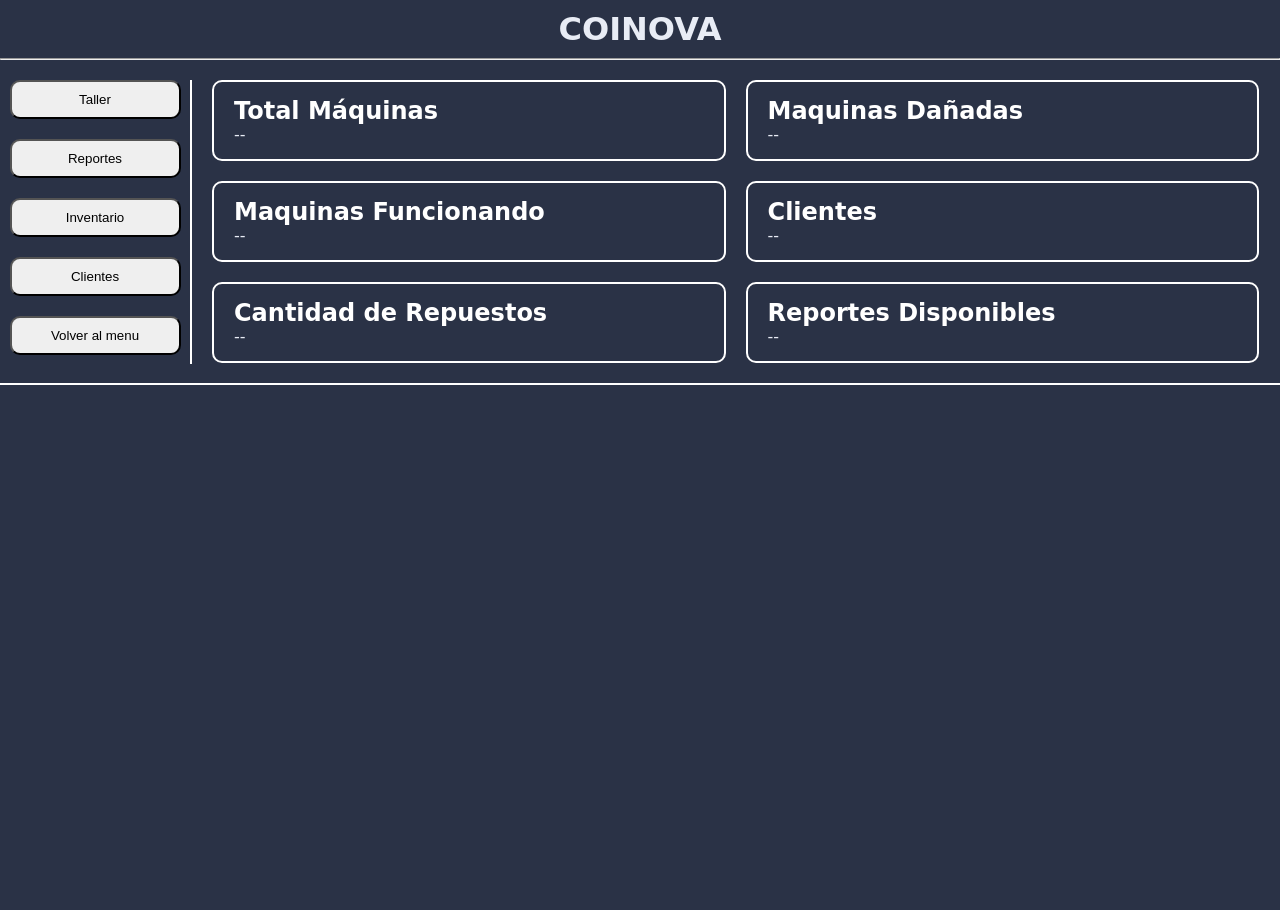
==== Presentacion/Index.html @ 0ec00ea8 "Proyecto Empezar de 0 con algunas cosas ya hechas" ====
<!DOCTYPE html>
<html lang="es">

<head>
  <meta charset="UTF-8">
  <meta name="viewport" content="width=device-width, initial-scale=1.0">
  <title>COINOVA | Innovación & Monedas</title>
  <link rel="stylesheet" href="style.css">
</head>

<body>
  <header>
    <h1>COINOVA</h1>
    <hr>
  </header>

  <main class="container">
    <aside>
      <button type="button" id="maquinasBtn">Taller</button>
      <button type="button" id="reportesBtn">Reportes</button>
      <button type="button" id="inventarioBtn">Inventario</button>
      <button type="button" id="clientesBtn">Clientes</button>
      <button type="button" id="volverBtn">Volver al menu</button>
    </aside>

    <section>
      <div class="dash">
        <div class="card">
          <h2>Total Máquinas</h2>
          <p id="ID-Maquinas">--</p>
        </div>
        <div class="card">
          <h2>Maquinas Dañadas</h2>
          <p id="Estado-MaquinasD">--</p>
        </div>
        <div class="card">
          <h2>Maquinas Funcionando</h2>
          <p id="Estado-MaquinasF">--</p>
        </div>
        <div class="card">
          <h2>Clientes</h2>
          <p id="ID-Clientes">--</p>
        </div>
        <div class="card">
          <h2>Cantidad de Repuestos</h2>
          <p id="ID-Repuestos">--</p>
        </div>
        <div class="card">
          <h2>Reportes Disponibles</h2>
          <p id="ID-Reportes">--</p>
        </div>
      </div>
    </section>
  </main>

  <script src="Negocio/app.js"></script>
  <script src="Negocio/botones_menu.js"></script>
</body>

</html>
---- Presentacion/style.css ----
:root {
  --bg: #2a3246;
  --panel: #1a2133;
  --panel-2: #222b42;
  --text: #e8ecf5;
  --muted: #8f9bb8;
  --gold: #f5b83d;
  --ok: #2ecc8f;
  --bad: #ef5b5b;
  --warn: #f59f3d;
  --radius: 10px;
}

* {
  box-sizing: border-box;
  margin: 0;
  padding: 0;
}

body {
  font-family: "Segoe UI", system-ui, sans-serif;
  background: var(--bg);
  color: var(--text);
  min-height: 100vh;
}

header h1 {
  display: flex;
  justify-content: center;
  margin-top: 10px;
  margin-bottom: 10px;
}

header hr {
  color: white;
}

/* ESTILOS DEL MENU PRINCIPAL */

.container {
  display: grid;
  grid-template-columns: repeat(2, 1fr);
  grid-template-columns: 15% 85%;
  align-items: start;
}

main {
  border-bottom: 2px solid white;
}

aside {
  display: flex;
  flex-direction: column;
  align-items: center;
  gap: 20px;
  margin-top: 20px;
  margin-bottom: 20px;
  border-right: 2px solid white;
  height: 88%;
}

aside button {
  width: 90%;
  padding: 10px 14px;
  cursor: pointer;
  border-radius: var(--radius);
}

section .dash {
  display: grid;
  grid-template-columns: repeat(2, 1fr);
  grid-template-columns: 49% 49%;
  gap: 20px;
  margin: 20px;
}

section .card {
  border: 2px solid white;
  border-radius: var(--radius);
  height: 100%;
  width: 100%;
  padding: 15px 20px;
}

section .card h2 {
  color: white;
}

/* ESTILOS DE INVENTARIO */

.container_inventario {
  display: grid;
  grid-template-columns: repeat(2, 1fr);
  grid-template-columns: 15% 85%;
  align-items: start;
}

.container_header {
  display: flex;
  justify-content: space-between;
  margin-left: 20px;
  margin-right: 20px;
  margin-top: 20px;
}

.container_header button {
  padding: 5px 5px;
  cursor: pointer;
  border-radius: var(--radius);
}

/* ESTILOS DE LA TABLA */

.table {
  width: calc(100% - 40px);
  margin-left: 20px;
  margin-right: 20px;
  margin-top: 20px;
  border-collapse: collapse;
}

.table th,
.table td {
  padding: 10px 15px;
  border-bottom: 1px solid rgba(255, 255, 255, 0.2);
}

.table th {
  background-color: var(--panel);
  color: white;
  font-weight: 600;
  border-top: 1px solid rgba(255, 255, 255, 0.2);
}

.table td {
  color: var(--text);
}

.table tr:hover {
  background-color: rgba(255, 255, 255, 0.04);
}

/* Modal de Agregar maquina */

.Modal {
  position: fixed;
  top: 0;
  left: 0;
  width: 100%;
  height: 100%;
  background-color: rgba(0, 0, 0, 0.65);
  display: none;
  justify-content: center;
  align-items: center;
  z-index: 1000;
}

.Modal_Contenido {
  background-color: var(--panel);
  border: 2px solid white;
  border-radius: var(--radius);
  width: 90%;
  max-width: 420px;
  padding: 25px 30px;
  color: var(--text);
  box-shadow: 0 8px 30px rgba(0, 0, 0, 0.4);
}

.Modal_Contenido h2 {
  color: white;
  margin-bottom: 20px;
  text-align: center;
}

.Modal_Contenido form {
  display: flex;
  flex-direction: column;
  gap: 12px;
}

.Modal_Contenido label {
  font-size: 0.95rem;
  color: var(--text);
}

.Modal_Contenido input,
.Modal_Contenido select {
  padding: 10px 12px;
  border-radius: var(--radius);
  border: 1px solid white;
  background-color: var(--panel-2);
  color: var(--text);
  font-size: 0.95rem;
  outline: none;
}

.Modal_Contenido button {
  padding: 10px 18px;
  border-radius: var(--radius);
  cursor: pointer;
  border: 1px solid white;
  font-size: 0.95rem;
  margin-top: 8px;
  transition: opacity 0.2s;
}

.Modal_Contenido button:hover {
  opacity: 0.85;
}

.Modal_Contenido button[type="submit"] {
  background-color: var(--gold);
  color: var(--panel);
  font-weight: 600;
  border: none;
}

.Modal_Contenido button[type="button"] {
  background-color: transparent;
  color: white;
}
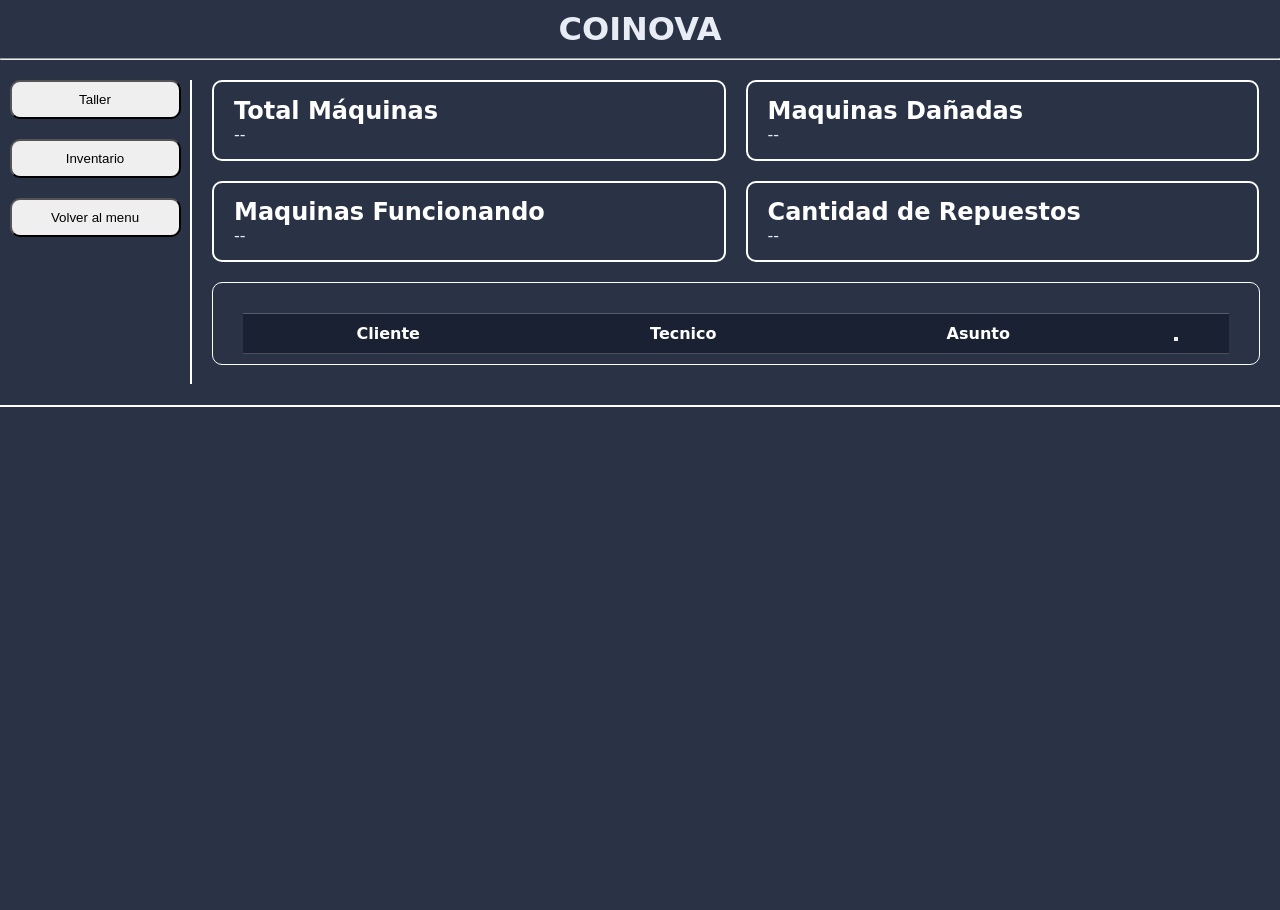
==== commit 8e285e2a: "Reportes Lista de reporte en la pagina principal" ====
--- a/Presentacion/Index.html
+++ b/Presentacion/Index.html
@@ -17,9 +17,9 @@
   <main class="container">
     <aside>
       <button type="button" id="maquinasBtn">Taller</button>
-      <button type="button" id="reportesBtn">Reportes</button>
+      <!--<button type="button" id="reportesBtn">Reportes</button>-->
       <button type="button" id="inventarioBtn">Inventario</button>
-      <button type="button" id="clientesBtn">Clientes</button>
+      <!--<button type="button" id="clientesBtn">Clientes</button>-->
       <button type="button" id="volverBtn">Volver al menu</button>
     </aside>
 
@@ -38,23 +38,31 @@
           <p id="Estado-MaquinasF">--</p>
         </div>
         <div class="card">
-          <h2>Clientes</h2>
-          <p id="ID-Clientes">--</p>
-        </div>
-        <div class="card">
           <h2>Cantidad de Repuestos</h2>
           <p id="ID-Repuestos">--</p>
         </div>
-        <div class="card">
-          <h2>Reportes Disponibles</h2>
-          <p id="ID-Reportes">--</p>
+      </div>
+      <div>
+        <div class="Card_Reportes">
+          <table id="table_Reportes" class="table_Reportes">
+            <thead>
+              <tr>
+                <th>Cliente</th>
+                <th>Tecnico</th>
+                <th>Asunto</th>
+                <th><button></button></th>
+              </tr>
+            </thead>
+            <tbody id="cuerpo-tabla">
+            </tbody>
+          </table>
         </div>
       </div>
     </section>
   </main>
 
-  <script src="Negocio/app.js"></script>
-  <script src="Negocio/botones_menu.js"></script>
+  <script src="../Negocio/app.js"></script>
+  <script src="../Negocio/botones_menu.js"></script>
 </body>
 
 </html>
--- a/Presentacion/style.css
+++ b/Presentacion/style.css
@@ -218,4 +218,43 @@
 .Modal_Contenido button[type="button"] {
   background-color: transparent;
   color: white;
+}
+
+/* Estilos de la tabla de reportes */
+
+.Card_Reportes {
+  border: 1px solid white;
+  border-radius: 10px;
+  padding: 10px;
+  margin: 20px 20px 40px 20px;
+  flex: 1;
+}
+
+.table_Reportes {
+  width: calc(100% - 40px);
+  margin-left: 20px;
+  margin-right: 20px;
+  margin-top: 20px;
+  border-collapse: collapse;
+}
+
+.table_Reportes th,
+.table_Reportes td {
+  padding: 10px 15px;
+  border-bottom: 1px solid rgba(255, 255, 255, 0.2);
+}
+
+.table_Reportes th {
+  background-color: var(--panel);
+  color: white;
+  font-weight: 600;
+  border-top: 1px solid rgba(255, 255, 255, 0.2);
+}
+
+.table_Reportes td {
+  color: var(--text);
+}
+
+.table_Reportes tr:hover {
+  background-color: rgba(255, 255, 255, 0.04);
 }
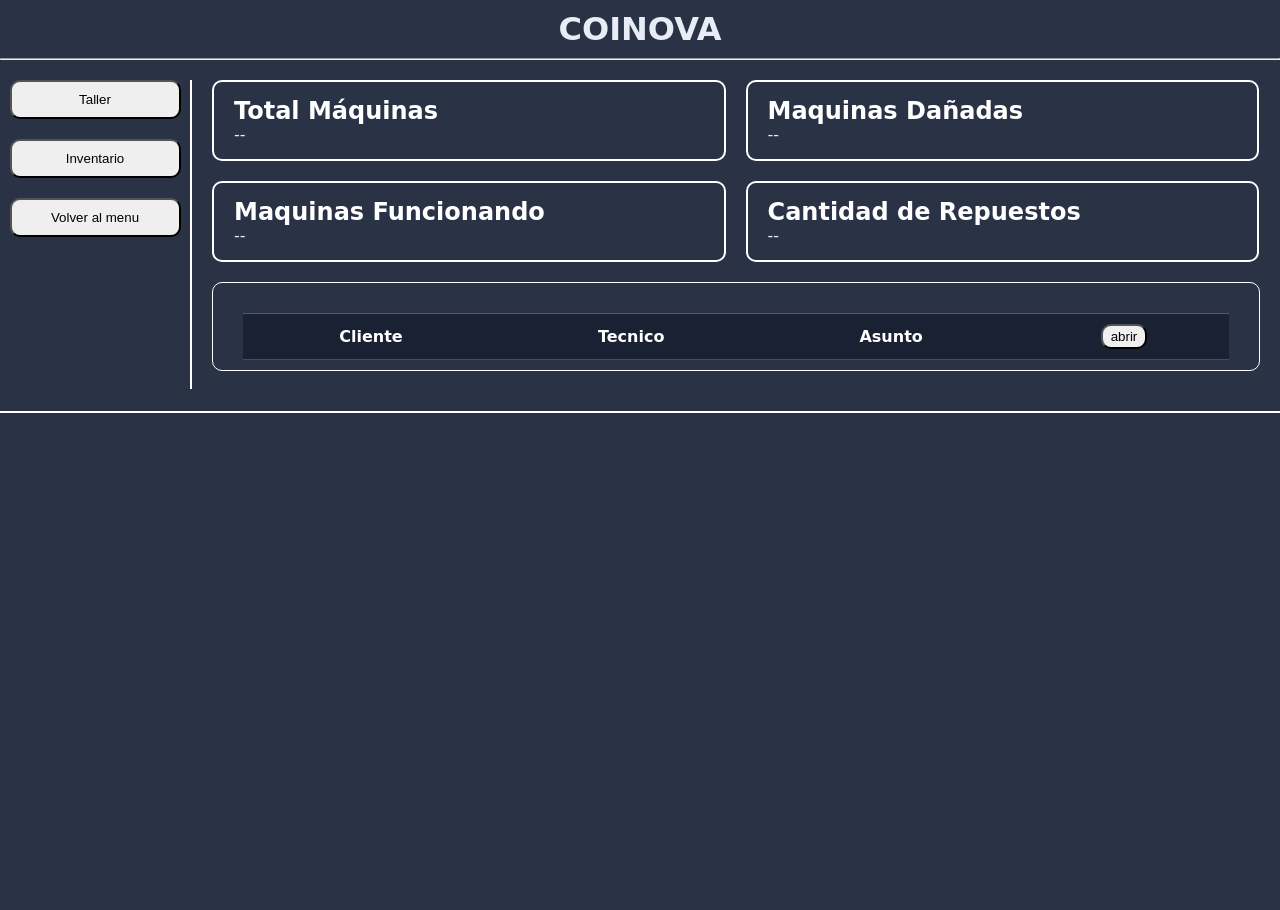
==== commit 2b64c5ee: "reportes" ====
--- a/Presentacion/Index.html
+++ b/Presentacion/Index.html
@@ -50,7 +50,7 @@
                 <th>Cliente</th>
                 <th>Tecnico</th>
                 <th>Asunto</th>
-                <th><button></button></th>
+                <th><button type="button" id="abrir_modal_reporte" class="btn_reporte">abrir</button></th>
               </tr>
             </thead>
             <tbody id="cuerpo-tabla">
@@ -61,8 +61,26 @@
     </section>
   </main>
 
+
+  <!--Modal para los reportes-->
+
+  <div id="Modal_Reporte" class="Modal">
+    <div class="Modal_Contenido_Reporte">
+      <h2>Detalle del Reporte</h2>
+
+      <p><strong>Cliente:</strong> <span id="modal-cliente"></span></p>
+      <p><strong>Técnico:</strong> <span id="modal-tecnico"></span></p>
+      <p><strong>Asunto:</strong> <span id="modal-asunto"></span></p>
+      <p><strong>Descripción completa:</strong></p>
+      <p id="modal-descripcion"></p>
+
+      <button type="button" id="cerrar_modal_reporte">cerrar</button>
+    </div>
+  </div>
+
   <script src="../Negocio/app.js"></script>
   <script src="../Negocio/botones_menu.js"></script>
+  <script src="../Negocio/Modals.js"></script>
 </body>
 
 </html>
--- a/Presentacion/style.css
+++ b/Presentacion/style.css
@@ -257,4 +257,27 @@
 
 .table_Reportes tr:hover {
   background-color: rgba(255, 255, 255, 0.04);
+}
+
+/*modal reporte */
+
+.Modal_Contenido_Reporte {
+  background-color: var(--panel);
+  border: 2px solid white;
+  border-radius: var(--radius);
+  width: 90%;
+  max-width: 420px;
+  padding: 25px 30px;
+  color: var(--text);
+  box-shadow: 0 8px 30px rgba(0, 0, 0, 0.4);
+}
+
+.Modal_Contenido_Reporte button {
+  
+}
+
+.btn_reporte {
+  padding: 3px 8px;
+  cursor: pointer;
+  border-radius: var(--radius);
 }
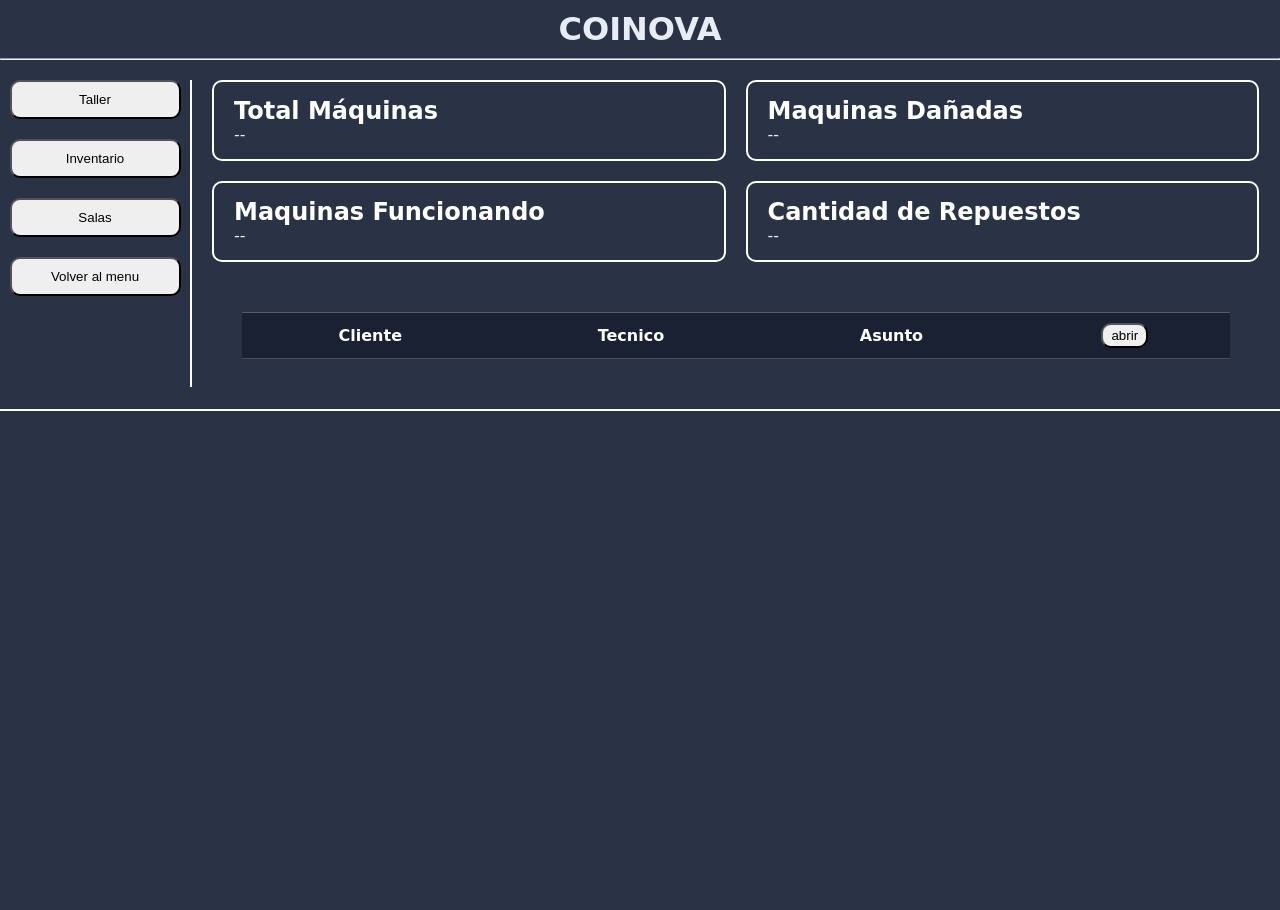
==== commit 9ce28f2a: "Vista de las Salas Vista de ubicacion y detalles de cada maquina" ====
--- a/Presentacion/Index.html
+++ b/Presentacion/Index.html
@@ -19,7 +19,7 @@
       <button type="button" id="maquinasBtn">Taller</button>
       <!--<button type="button" id="reportesBtn">Reportes</button>-->
       <button type="button" id="inventarioBtn">Inventario</button>
-      <!--<button type="button" id="clientesBtn">Clientes</button>-->
+      <button type="button" id="SalasBtn">Salas</button>
       <button type="button" id="volverBtn">Volver al menu</button>
     </aside>
 
--- a/Presentacion/style.css
+++ b/Presentacion/style.css
@@ -223,7 +223,6 @@
 /* Estilos de la tabla de reportes */
 
 .Card_Reportes {
-  border: 1px solid white;
   border-radius: 10px;
   padding: 10px;
   margin: 20px 20px 40px 20px;
@@ -272,12 +271,18 @@
   box-shadow: 0 8px 30px rgba(0, 0, 0, 0.4);
 }
 
-.Modal_Contenido_Reporte button {
-  
-}
+.Modal_Contenido_Reporte button {}
 
 .btn_reporte {
   padding: 3px 8px;
   cursor: pointer;
   border-radius: var(--radius);
+}
+
+.btnTienda {
+  margin-top: 10px;
+  padding: 5px 5px;
+  cursor: pointer;
+  border-radius: var(--radius);
+  cursor: pointer;
 }
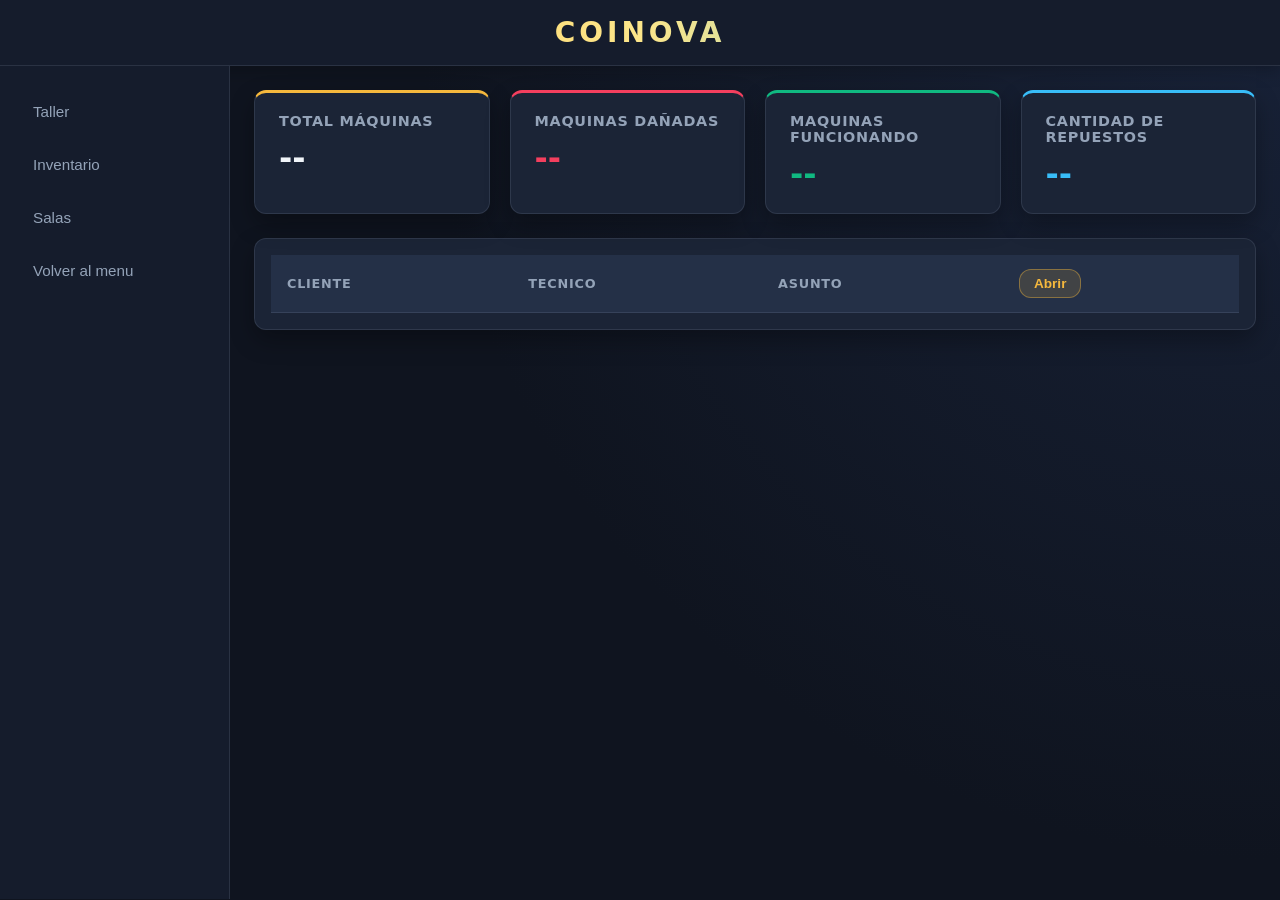
==== commit e8d092ed: "Sala y diseño Creacion de la parte de Sala de juegos Cambio de colores y diseño completo al proyecto" ====
--- a/Presentacion/Index.html
+++ b/Presentacion/Index.html
@@ -29,15 +29,15 @@
           <h2>Total Máquinas</h2>
           <p id="ID-Maquinas">--</p>
         </div>
-        <div class="card">
+        <div class="card card-bad">
           <h2>Maquinas Dañadas</h2>
           <p id="Estado-MaquinasD">--</p>
         </div>
-        <div class="card">
+        <div class="card card-ok">
           <h2>Maquinas Funcionando</h2>
           <p id="Estado-MaquinasF">--</p>
         </div>
-        <div class="card">
+        <div class="card card-info">
           <h2>Cantidad de Repuestos</h2>
           <p id="ID-Repuestos">--</p>
         </div>
--- a/Presentacion/style.css
+++ b/Presentacion/style.css
@@ -1,14 +1,25 @@
 :root {
-  --bg: #2a3246;
-  --panel: #1a2133;
-  --panel-2: #222b42;
-  --text: #e8ecf5;
-  --muted: #8f9bb8;
+  --bg: #0f141f;
+  --bg-elevated: #151c2c;
+  --panel: #1b2436;
+  --panel-2: #243047;
+  --border: rgba(148, 163, 184, 0.16);
+  --border-hover: rgba(245, 184, 61, 0.45);
+  --text: #f1f5f9;
+  --muted: #94a3b8;
   --gold: #f5b83d;
-  --ok: #2ecc8f;
-  --bad: #ef5b5b;
-  --warn: #f59f3d;
-  --radius: 10px;
+  --gold-hover: #fbbf24;
+  --gold-soft: rgba(245, 184, 61, 0.14);
+  --info: #38bdf8;
+  --info-soft: rgba(56, 189, 248, 0.14);
+  --ok: #10b981;
+  --ok-soft: rgba(16, 185, 129, 0.15);
+  --bad: #f43f5e;
+  --bad-soft: rgba(244, 63, 94, 0.15);
+  --warn: #f59e0b;
+  --warn-soft: rgba(245, 158, 11, 0.15);
+  --radius: 12px;
+  --shadow: 0 10px 25px rgba(0, 0, 0, 0.3);
 }
 
 * {
@@ -18,129 +29,344 @@
 }
 
 body {
-  font-family: "Segoe UI", system-ui, sans-serif;
-  background: var(--bg);
+  font-family: "Segoe UI", system-ui, -apple-system, sans-serif;
+  background: radial-gradient(circle at top right, #182238 0%, var(--bg) 55%);
   color: var(--text);
   min-height: 100vh;
 }
 
-header h1 {
+/* =========================================
+   ENCABEZADO PRINCIPAL
+   ========================================= */
+
+body > header {
+  background-color: var(--bg-elevated);
+  border-bottom: 1px solid var(--border);
+  box-shadow: 0 4px 16px rgba(0, 0, 0, 0.25);
+}
+
+body > header h1 {
   display: flex;
   justify-content: center;
-  margin-top: 10px;
-  margin-bottom: 10px;
-}
-
-header hr {
-  color: white;
-}
-
-/* ESTILOS DEL MENU PRINCIPAL */
-
-.container {
+  align-items: center;
+  padding: 16px 20px;
+  font-size: 1.75rem;
+  font-weight: 800;
+  letter-spacing: 4px;
+  background: linear-gradient(90deg, var(--gold), #fde68a, var(--info));
+  -webkit-background-clip: text;
+  background-clip: text;
+  color: transparent;
+}
+
+body > header hr {
+  display: none;
+}
+
+/* =========================================
+   LAYOUT GENERAL Y MENÚ LATERAL
+   ========================================= */
+
+.container,
+.container_inventario {
   display: grid;
-  grid-template-columns: repeat(2, 1fr);
-  grid-template-columns: 15% 85%;
-  align-items: start;
-}
-
-main {
-  border-bottom: 2px solid white;
+  grid-template-columns: 230px 1fr;
+  min-height: calc(100vh - 67px);
+  align-items: stretch;
 }
 
 aside {
+  background-color: var(--bg-elevated);
+  border-right: 1px solid var(--border);
   display: flex;
   flex-direction: column;
-  align-items: center;
-  gap: 20px;
-  margin-top: 20px;
-  margin-bottom: 20px;
-  border-right: 2px solid white;
-  height: 88%;
+  align-items: stretch;
+  gap: 10px;
+  padding: 24px 16px;
 }
 
 aside button {
-  width: 90%;
-  padding: 10px 14px;
+  width: 100%;
+  padding: 12px 16px;
   cursor: pointer;
   border-radius: var(--radius);
-}
+  background-color: transparent;
+  color: var(--muted);
+  border: 1px solid transparent;
+  font-size: 0.95rem;
+  font-weight: 500;
+  text-align: left;
+  transition: background-color 0.2s, color 0.2s, border-color 0.2s, transform 0.15s;
+}
+
+aside button:hover {
+  background-color: var(--panel);
+  color: var(--text);
+  border-color: var(--border);
+  transform: translateX(3px);
+}
+
+aside button.nav-active {
+  background-color: var(--gold-soft);
+  color: var(--gold);
+  border-color: rgba(245, 184, 61, 0.35);
+  font-weight: 600;
+}
+
+/* =========================================
+   DASHBOARD (INDEX Y TIENDA)
+   ========================================= */
 
 section .dash {
   display: grid;
-  grid-template-columns: repeat(2, 1fr);
-  grid-template-columns: 49% 49%;
+  grid-template-columns: repeat(auto-fit, minmax(220px, 1fr));
   gap: 20px;
-  margin: 20px;
+  padding: 24px;
 }
 
 section .card {
-  border: 2px solid white;
-  border-radius: var(--radius);
-  height: 100%;
+  background-color: var(--panel);
+  border: 1px solid var(--border);
+  border-top: 3px solid var(--gold);
+  border-radius: var(--radius);
+  padding: 20px 24px;
+  box-shadow: var(--shadow);
+  transition: transform 0.2s, border-color 0.2s;
+}
+
+section .card:hover {
+  transform: translateY(-3px);
+  border-color: var(--border-hover);
+}
+
+section .card.card-bad {
+  border-top-color: var(--bad);
+}
+
+section .card.card-ok {
+  border-top-color: var(--ok);
+}
+
+section .card.card-info {
+  border-top-color: var(--info);
+}
+
+section .card h2 {
+  color: var(--muted);
+  font-size: 0.9rem;
+  font-weight: 600;
+  text-transform: uppercase;
+  letter-spacing: 0.05em;
+  margin-bottom: 10px;
+}
+
+section .card p {
+  font-size: 2rem;
+  font-weight: 700;
+  color: var(--text);
+}
+
+section .card.card-bad p {
+  color: var(--bad);
+}
+
+section .card.card-ok p {
+  color: var(--ok);
+}
+
+section .card.card-info p {
+  color: var(--info);
+}
+
+/* =========================================
+   INVENTARIO (BARRA DE ACCIONES Y BUSCADOR)
+   ========================================= */
+
+.container_header {
+  display: flex;
+  justify-content: space-between;
+  align-items: center;
+  flex-wrap: wrap;
+  gap: 12px;
+  margin: 24px 24px 0 24px;
+  padding: 16px 20px;
+  background-color: var(--panel);
+  border: 1px solid var(--border);
+  border-radius: var(--radius);
+  box-shadow: var(--shadow);
+}
+
+.container_header > div {
+  display: flex;
+  align-items: center;
+  flex-wrap: wrap;
+  gap: 10px;
+}
+
+.container_header button {
+  padding: 9px 16px;
+  cursor: pointer;
+  border-radius: var(--radius);
+  border: 1px solid var(--border);
+  background-color: var(--panel-2);
+  color: var(--text);
+  font-size: 0.9rem;
+  font-weight: 500;
+  transition: background-color 0.2s, border-color 0.2s, transform 0.15s;
+}
+
+.container_header button:hover {
+  background-color: #2d3c59;
+  border-color: var(--border-hover);
+  transform: translateY(-1px);
+}
+
+#agregarBtn,
+#agregarRepuestoBtn {
+  background-color: var(--gold);
+  color: #111827;
+  border-color: var(--gold);
+  font-weight: 600;
+}
+
+#agregarBtn:hover,
+#agregarRepuestoBtn:hover {
+  background-color: var(--gold-hover);
+  border-color: var(--gold-hover);
+}
+
+#eliminarBtn:hover {
+  background-color: var(--bad-soft);
+  color: var(--bad);
+  border-color: var(--bad);
+}
+
+.container_header input[type="search"] {
+  padding: 9px 14px;
+  border-radius: var(--radius);
+  border: 1px solid var(--border);
+  background-color: var(--bg);
+  color: var(--text);
+  font-size: 0.9rem;
+  outline: none;
+  min-width: 210px;
+  transition: border-color 0.2s;
+}
+
+.container_header input[type="search"]:focus {
+  border-color: var(--gold);
+}
+
+.container_header input[type="search"]::placeholder {
+  color: var(--muted);
+}
+
+/* =========================================
+   TABLAS (INVENTARIO Y REPORTES)
+   ========================================= */
+
+.Card_Reportes {
+  margin: 0 24px 32px 24px;
+  background-color: var(--panel);
+  border: 1px solid var(--border);
+  border-radius: var(--radius);
+  padding: 16px;
+  box-shadow: var(--shadow);
+  overflow-x: auto;
+}
+
+.card .Card_Reportes {
+  margin: 12px 0 0 0;
+  padding: 0;
+  background-color: transparent;
+  border: none;
+  box-shadow: none;
+}
+
+.table {
+  width: calc(100% - 48px);
+  margin: 20px 24px 32px 24px;
+  border-collapse: separate;
+  border-spacing: 0;
+  background-color: var(--panel);
+  border: 1px solid var(--border);
+  border-radius: var(--radius);
+  overflow: hidden;
+  box-shadow: var(--shadow);
+  text-align: left;
+}
+
+.table_Reportes {
   width: 100%;
-  padding: 15px 20px;
-}
-
-section .card h2 {
-  color: white;
-}
-
-/* ESTILOS DE INVENTARIO */
-
-.container_inventario {
-  display: grid;
-  grid-template-columns: repeat(2, 1fr);
-  grid-template-columns: 15% 85%;
-  align-items: start;
-}
-
-.container_header {
-  display: flex;
-  justify-content: space-between;
-  margin-left: 20px;
-  margin-right: 20px;
-  margin-top: 20px;
-}
-
-.container_header button {
-  padding: 5px 5px;
+  border-collapse: collapse;
+  text-align: left;
+}
+
+.table th,
+.table td,
+.table_Reportes th,
+.table_Reportes td {
+  padding: 14px 16px;
+  border-bottom: 1px solid var(--border);
+}
+
+.table th,
+.table_Reportes th {
+  background-color: var(--panel-2);
+  color: var(--muted);
+  font-size: 0.8rem;
+  font-weight: 600;
+  text-transform: uppercase;
+  letter-spacing: 0.06em;
+}
+
+.table td,
+.table_Reportes td {
+  color: var(--text);
+  font-size: 0.95rem;
+}
+
+.table tbody tr:last-child td,
+.table_Reportes tbody tr:last-child td {
+  border-bottom: none;
+}
+
+.table tbody tr:hover,
+.table_Reportes tbody tr:hover {
+  background-color: rgba(255, 255, 255, 0.03);
+}
+
+.btn_reporte {
+  padding: 6px 14px;
   cursor: pointer;
   border-radius: var(--radius);
-}
-
-/* ESTILOS DE LA TABLA */
-
-.table {
-  width: calc(100% - 40px);
-  margin-left: 20px;
-  margin-right: 20px;
-  margin-top: 20px;
-  border-collapse: collapse;
-}
-
-.table th,
-.table td {
-  padding: 10px 15px;
-  border-bottom: 1px solid rgba(255, 255, 255, 0.2);
-}
-
-.table th {
-  background-color: var(--panel);
-  color: white;
+  background-color: var(--gold-soft);
+  color: var(--gold);
+  border: 1px solid rgba(245, 184, 61, 0.4);
+  font-size: 0.85rem;
   font-weight: 600;
-  border-top: 1px solid rgba(255, 255, 255, 0.2);
-}
-
-.table td {
-  color: var(--text);
-}
-
-.table tr:hover {
-  background-color: rgba(255, 255, 255, 0.04);
-}
-
-/* Modal de Agregar maquina */
+  text-transform: capitalize;
+  transition: background-color 0.2s, color 0.2s;
+}
+
+.btn_reporte:hover {
+  background-color: var(--gold);
+  color: #111827;
+}
+
+.btnTienda {
+  margin-top: 10px;
+  padding: 8px 14px;
+  cursor: pointer;
+  border-radius: var(--radius);
+  background-color: var(--panel-2);
+  color: var(--text);
+  border: 1px solid var(--border);
+}
+
+/* =========================================
+   MODALES
+   ========================================= */
 
 .Modal {
   position: fixed;
@@ -148,28 +374,33 @@
   left: 0;
   width: 100%;
   height: 100%;
-  background-color: rgba(0, 0, 0, 0.65);
+  background-color: rgba(5, 8, 15, 0.75);
+  backdrop-filter: blur(6px);
   display: none;
   justify-content: center;
   align-items: center;
   z-index: 1000;
-}
-
-.Modal_Contenido {
+  padding: 16px;
+}
+
+.Modal_Contenido,
+.Modal_Contenido_Reporte {
   background-color: var(--panel);
-  border: 2px solid white;
-  border-radius: var(--radius);
-  width: 90%;
-  max-width: 420px;
-  padding: 25px 30px;
-  color: var(--text);
-  box-shadow: 0 8px 30px rgba(0, 0, 0, 0.4);
-}
-
-.Modal_Contenido h2 {
-  color: white;
+  border: 1px solid var(--border);
+  border-radius: 16px;
+  width: 100%;
+  max-width: 440px;
+  padding: 28px 30px;
+  color: var(--text);
+  box-shadow: 0 20px 50px rgba(0, 0, 0, 0.55);
+}
+
+.Modal_Contenido h2,
+.Modal_Contenido_Reporte h2 {
+  color: var(--gold);
   margin-bottom: 20px;
   text-align: center;
+  font-size: 1.35rem;
 }
 
 .Modal_Contenido form {
@@ -179,110 +410,243 @@
 }
 
 .Modal_Contenido label {
-  font-size: 0.95rem;
-  color: var(--text);
+  font-size: 0.9rem;
+  color: var(--muted);
+  font-weight: 500;
 }
 
 .Modal_Contenido input,
 .Modal_Contenido select {
-  padding: 10px 12px;
-  border-radius: var(--radius);
-  border: 1px solid white;
-  background-color: var(--panel-2);
+  padding: 10px 14px;
+  border-radius: var(--radius);
+  border: 1px solid var(--border);
+  background-color: var(--bg);
   color: var(--text);
   font-size: 0.95rem;
   outline: none;
-}
-
-.Modal_Contenido button {
+  transition: border-color 0.2s;
+}
+
+.Modal_Contenido input:focus,
+.Modal_Contenido select:focus {
+  border-color: var(--gold);
+}
+
+.Modal_Contenido button,
+.Modal_Contenido_Reporte button {
   padding: 10px 18px;
   border-radius: var(--radius);
   cursor: pointer;
-  border: 1px solid white;
+  border: 1px solid var(--border);
   font-size: 0.95rem;
+  font-weight: 500;
   margin-top: 8px;
-  transition: opacity 0.2s;
-}
-
-.Modal_Contenido button:hover {
-  opacity: 0.85;
+  transition: background-color 0.2s, border-color 0.2s, opacity 0.2s;
 }
 
 .Modal_Contenido button[type="submit"] {
   background-color: var(--gold);
-  color: var(--panel);
+  color: #111827;
   font-weight: 600;
   border: none;
 }
 
-.Modal_Contenido button[type="button"] {
-  background-color: transparent;
-  color: white;
-}
-
-/* Estilos de la tabla de reportes */
-
-.Card_Reportes {
-  border-radius: 10px;
-  padding: 10px;
-  margin: 20px 20px 40px 20px;
-  flex: 1;
-}
-
-.table_Reportes {
-  width: calc(100% - 40px);
-  margin-left: 20px;
-  margin-right: 20px;
-  margin-top: 20px;
-  border-collapse: collapse;
-}
-
-.table_Reportes th,
-.table_Reportes td {
-  padding: 10px 15px;
-  border-bottom: 1px solid rgba(255, 255, 255, 0.2);
-}
-
-.table_Reportes th {
+.Modal_Contenido button[type="submit"]:hover {
+  background-color: var(--gold-hover);
+}
+
+.Modal_Contenido button[type="button"],
+.Modal_Contenido_Reporte button {
+  background-color: var(--panel-2);
+  color: var(--text);
+}
+
+.Modal_Contenido button[type="button"]:hover,
+.Modal_Contenido_Reporte button:hover {
+  background-color: #2f3e5c;
+  border-color: var(--border-hover);
+}
+
+.Modal_Contenido_Reporte p {
+  margin-bottom: 10px;
+  color: var(--text);
+  line-height: 1.5;
+}
+
+.Modal_Contenido_Reporte strong {
+  color: var(--muted);
+}
+
+.Modal_Contenido_Reporte button {
+  width: 100%;
+  margin-top: 16px;
+}
+
+/* =========================================
+   SECCIÓN SALAS
+   ========================================= */
+
+.container_Salas {
+  display: grid;
+  grid-template-columns: repeat(auto-fill, minmax(250px, 1fr));
+  gap: 20px;
+  padding: 24px;
+  align-content: start;
+}
+
+.card-sala {
   background-color: var(--panel);
-  color: white;
+  border: 1px solid var(--border);
+  border-top: 3px solid var(--gold);
+  border-radius: var(--radius);
+  padding: 22px;
+  display: flex;
+  flex-direction: column;
+  gap: 8px;
+  box-shadow: var(--shadow);
+  transition: transform 0.2s, border-color 0.2s, box-shadow 0.2s;
+}
+
+.card-sala:hover {
+  transform: translateY(-4px);
+  border-color: var(--border-hover);
+  box-shadow: 0 14px 30px rgba(0, 0, 0, 0.45);
+}
+
+.nombre-sala {
+  color: var(--gold);
+  cursor: pointer;
+  font-size: 1.25rem;
+  font-weight: 700;
+  transition: color 0.2s;
+}
+
+.nombre-sala:hover {
+  color: var(--gold-hover);
+  text-decoration: underline;
+}
+
+.info-sala {
+  color: var(--muted);
+  font-size: 0.9rem;
+}
+
+/* Modal de Salas */
+
+.Modal_Sala_Contenido {
+  max-width: 780px;
+  max-height: 82vh;
+  overflow-y: auto;
+}
+
+.modal-sala-header {
+  display: flex;
+  justify-content: space-between;
+  align-items: center;
+  margin-bottom: 16px;
+  padding-bottom: 12px;
+  border-bottom: 1px solid var(--border);
+}
+
+.modal-sala-header h2 {
+  margin-bottom: 0;
+  text-align: left;
+  color: var(--gold);
+}
+
+.btn-cerrar-x {
+  margin-top: 0 !important;
+  padding: 4px 12px !important;
+  font-size: 1.25rem;
+  line-height: 1.2;
+}
+
+.Modal_Sala_Contenido .table {
+  width: 100%;
+  margin: 12px 0 18px 0;
+  box-shadow: none;
+}
+
+.modal-sala-footer {
+  display: flex;
+  justify-content: flex-end;
+}
+
+/* Etiquetas visuales (badges) */
+
+.badge {
+  display: inline-block;
+  padding: 4px 12px;
+  border-radius: 999px;
+  font-size: 0.82rem;
   font-weight: 600;
-  border-top: 1px solid rgba(255, 255, 255, 0.2);
-}
-
-.table_Reportes td {
-  color: var(--text);
-}
-
-.table_Reportes tr:hover {
-  background-color: rgba(255, 255, 255, 0.04);
-}
-
-/*modal reporte */
-
-.Modal_Contenido_Reporte {
-  background-color: var(--panel);
-  border: 2px solid white;
-  border-radius: var(--radius);
-  width: 90%;
-  max-width: 420px;
-  padding: 25px 30px;
-  color: var(--text);
-  box-shadow: 0 8px 30px rgba(0, 0, 0, 0.4);
-}
-
-.Modal_Contenido_Reporte button {}
-
-.btn_reporte {
-  padding: 3px 8px;
-  cursor: pointer;
-  border-radius: var(--radius);
-}
-
-.btnTienda {
-  margin-top: 10px;
-  padding: 5px 5px;
-  cursor: pointer;
-  border-radius: var(--radius);
-  cursor: pointer;
+}
+
+.badge-ok {
+  background-color: var(--ok-soft);
+  color: var(--ok);
+  border: 1px solid rgba(16, 185, 129, 0.4);
+}
+
+.badge-bad {
+  background-color: var(--bad-soft);
+  color: var(--bad);
+  border: 1px solid rgba(244, 63, 94, 0.4);
+}
+
+.badge-warn {
+  background-color: var(--warn-soft);
+  color: var(--warn);
+  border: 1px solid rgba(245, 158, 11, 0.4);
+}
+
+/* =========================================
+   DISEÑO RESPONSIVO (PANTALLAS PEQUEÑAS)
+   ========================================= */
+
+@media (max-width: 768px) {
+  .container,
+  .container_inventario {
+    grid-template-columns: 1fr;
+  }
+
+  aside {
+    flex-direction: row;
+    flex-wrap: wrap;
+    border-right: none;
+    border-bottom: 1px solid var(--border);
+    padding: 12px 16px;
+  }
+
+  aside button {
+    width: auto;
+    flex: 1 1 120px;
+    text-align: center;
+  }
+}
+
+
+/* =========================================
+   DISEÑO RESPONSIVO (PANTALLAS PEQUEÑAS)
+   ========================================= */
+
+@media (max-width: 768px) {
+  .container,
+  .container_inventario {
+    grid-template-columns: 1fr;
+  }
+
+  aside {
+    flex-direction: row;
+    flex-wrap: wrap;
+    border-right: none;
+    border-bottom: 1px solid var(--border);
+    padding: 12px 16px;
+  }
+
+  aside button {
+    width: auto;
+    flex: 1 1 120px;
+    text-align: center;
+  }
 }
